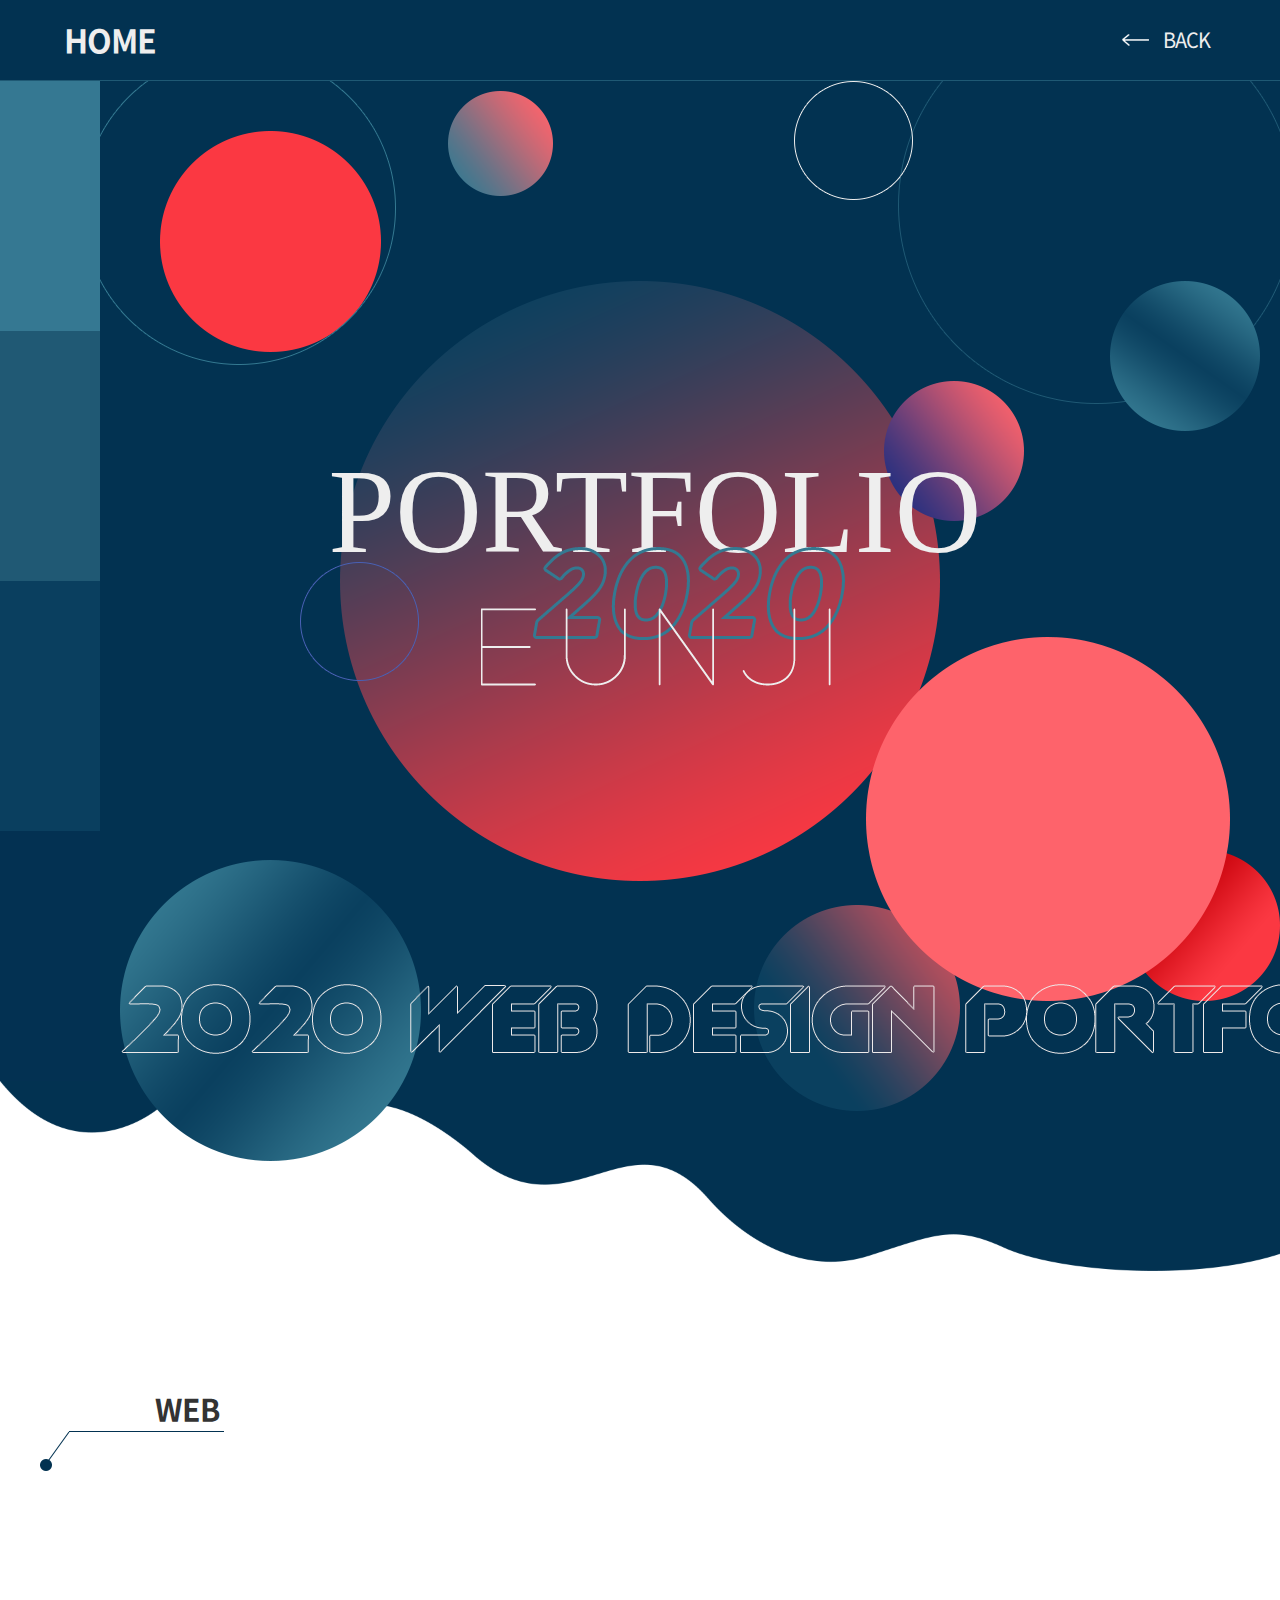
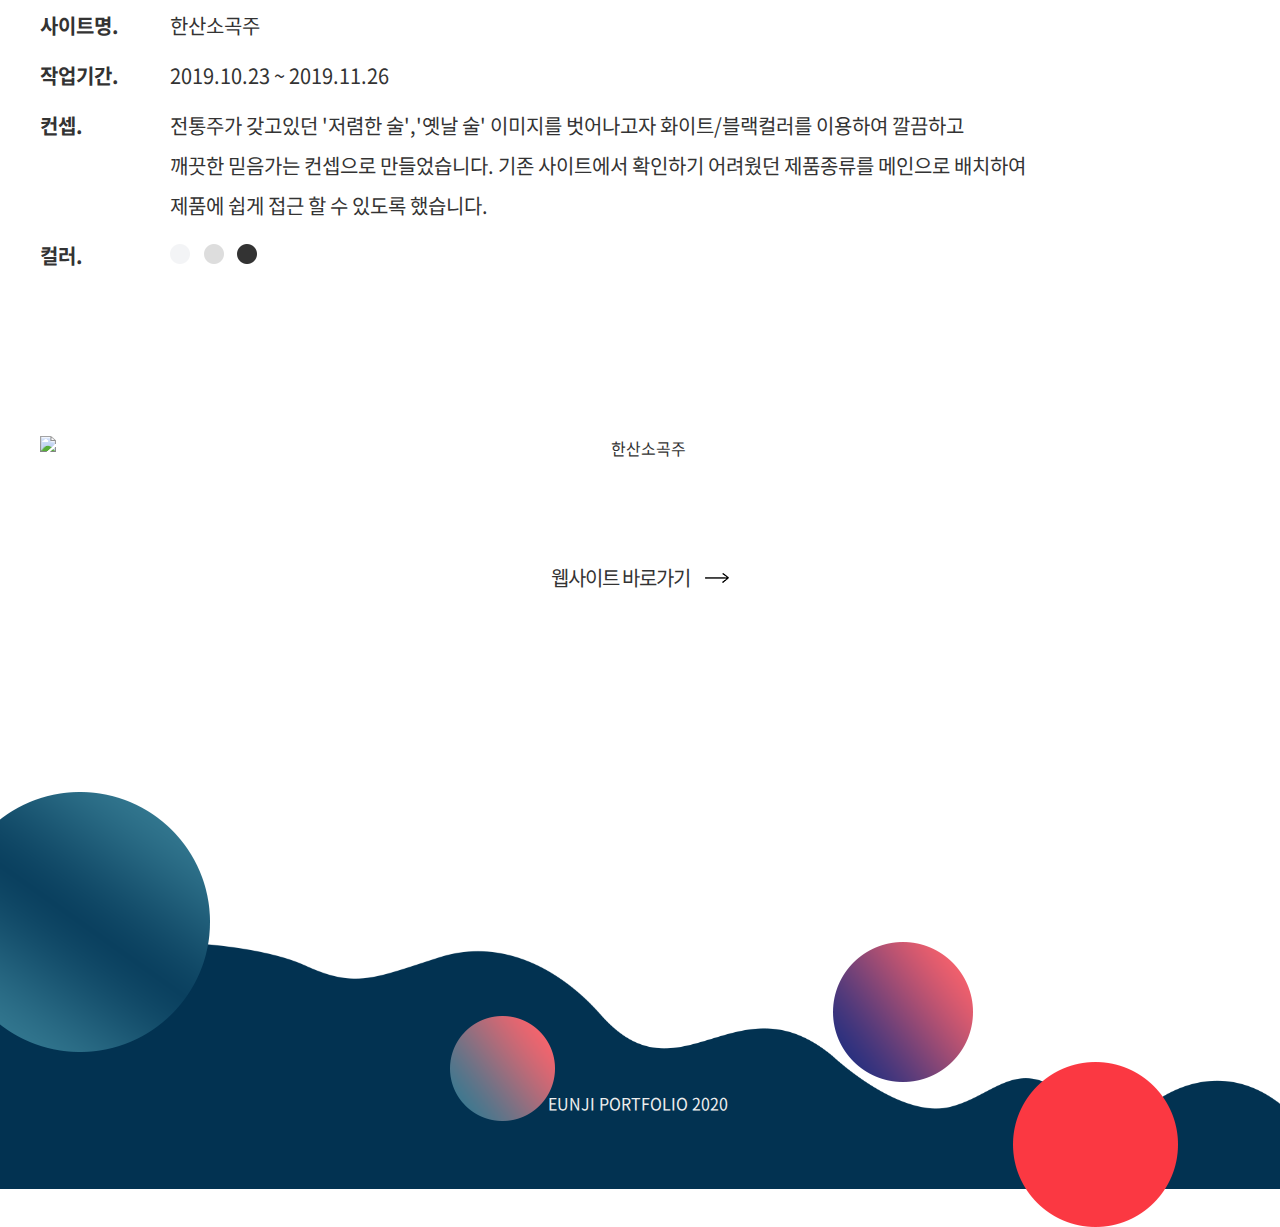
==== sub/works_hansan.html @ 60aaa033 "Add files via upload" ====
<!DOCTYPE html>
<html lang="ko">
    <head>
        <meta charset="utf-8">
        <title>portfolio</title>
        <link rel="stylesheet" type="text/css" href="../css/default.css">
        <link rel="stylesheet" type="text/css" href="../css/include.css">
		<link rel="stylesheet" type="text/css" href="../css/slick.css">
        <link rel="stylesheet" type="text/css" href="../css/sub_web.css">
		<link rel="stylesheet" type="text/css" href="../css/wickedcss.min.css">
        <link rel="stylesheet" type="text/css" href="../fonts/fonts.css">
		<script src="https://code.jquery.com/jquery-3.4.1.min.js" type="text/javascript"></script>
		<script src="../js/slick.min.js" type="text/javascript"></script>
		<script src="../js/mouse.js" type="text/javascript"></script>
    </head>
    <body>
		<!--전체시작-->
		<div id="wrap">
            <!--헤더-->
            <header id="header">
                <h1><a href="https://dmswl1779.github.io/portfolio/">HOME</a></h1>
                <ul class="gnb cf">
                    <li><a href="https://dmswl1779.github.io/portfolio/"><span><img src="../images/main/back.png"></span>BACK</a></li>
                </ul>
            </header>
            <!--헤더-->
			<!--main-->
			<div class="main">
				<!--메인왼쪽-->
				<ul class="mainLeft">
					<li class="left1"></li>
					<li class="left2"></li>
					<li class="left3"></li>
					<li class="left4"></li>
				</ul>
				<!--메인왼쪽-->
				<!--센터-->
				<div class="mainCenter">
					<img src="../images/main/main5_center.png" alt="센터">
				</div>
				<!--센터-->
				<!--메인백그라운드이미지_왼쪽-->
				<div class="mainBgImageL">
					<img src="../images/main/main1.png" alt="왼쪽위" class="main01 floater">
					<img src="../images/main/main1_1.png" alt="왼쪽위" class="main01_1">
					<img src="../images/main/main2.png" alt="왼쪽중간" class="main02 pulse slow">
					<img src="../images/main/main3.png" alt="왼쪽아래" class="main03 floater">
					<img src="../images/main/main4.png" alt="센터위" class="main04 pulse">
				</div>
				<!--메인백그라운드이미지_왼쪽-->
				
				<!--메인백그라운드이미지_오른쪽-->
				<div class="mainBgImageR">
					<img src="../images/main/main6.png" alt="센터아래오른쪽" class="main6 pulse">
					<img src="../images/main/main8_1.png" alt="오른쪽아래" class="main8_1">
					<img src="../images/main/main8.png" alt="오른쪽아래" class="main8 floater">
					<img src="../images/main/main7.png" alt="센터오른쪽" class="main7 spinner">
					<img src="../images/main/main9_1.png" alt="오른쪽위" class="main9_1">
					<img src="../images/main/main9_2.png" alt="오른쪽위" class="main9_2 pulse">
					<img src="../images/main/main9.png" alt="오른쪽위" class="main9 pulse">
				</div>
				<!--메인백그라운드이미지_오른쪽-->
				<!--mainText-->
				<div class="mainText">
					<p class="mainTit">PORTFOLIO</p>
					<p class="number"><img src="../images/main/mainText2.png"></p>
					<p class="name"><img src="../images/main/mainText3.png"></p>
				</div>
				<div class="mainTextBottom">
					<p class="under"><img src="../images/main/bottomText.png"></p>
				</div>
				<!--mainText-->
				
				<!--mainBottom-->
				<div class="mainBottom">
					<img src="../images/main/mainImageBottom.png">
				</div>
				<!--mainBottom-->
			</div>
			<!--main-->
			
            <!--container-->
            <div id="container">
                <!--works_web-->
                <div class="works inner">
                    <!--webTit-->
                    <div class="worksTit">
						<span class="Tit">WEB</span>
						<img src="../images/main/titImage.png" alt="타이틀">
                    </div>
                    <!--webTit-->
                    <!--webInfo-->
                    <dl class="webInfo">
                        <dt></dt>
                        <dd><span class="infoTit">사이트명.</span><span>한산소곡주</span></dd>
                        <dd><span class="infoTit">작업기간.</span><span>2019.10.23 ~ 2019.11.26</span></dd>
                        <dd><span class="infoTit">컨셉.</span><span>전통주가 갖고있던 '저렴한 술','옛날 술' 이미지를 벗어나고자 화이트/블랙컬러를 이용하여 깔끔하고<br>깨끗한 믿음가는 컨셉으로 만들었습니다. 기존 사이트에서 확인하기 어려웠던 제품종류를 메인으로 배치하여<br>제품에 쉽게 접근 할 수 있도록 했습니다.</span></dd>
                        <dd><span class="infoTit">컬러.</span><span><img src="../images/sub/hansanColor.png" alt="한산컬러"></span></dd>
                    </dl>
                    <!--webInfo-->
                    <!--webImage-->
                    <div class="webImage">
                        <img src="../images/sub/hasan.png" alt="한산소곡주">
                    </div>
                    <!--webImage-->
                    <!--webBtn-->
                    <div class="webBtn">
                        <a href="https://dmswl1779.github.io/hasan/"><span>웹사이트 바로가기</span><img src="../images/main/moreBtn.png"></a>
                    </div>
                    <!--webBtn-->
                </div>
                <!--works_web-->
            </div>
            <!--container-->
            
			<!--footer-->
			<footer id="footer">
				<img src="../images/main/fbackground.png" alt="푸터배경">
				<p>EUNJI PORTFOLIO 2020</p>
				<!--fImages-->
				<div class="fImages">
					<img src="../images/main/fImage1.png" alt="1번" class="fImage1 floater">
					<img src="../images/main/fImage2.png" alt="2번" class="fImage2 spinner">
					<img src="../images/main/fImage3.png" alt="3번" class="fImage3 floater">
					<img src="../images/main/fImage4.png" alt="4번" class="fImage4 pulse">
				</div>
				<!--fImages-->
			</footer>
			<!--footer-->
		</div>
		<!--전체끝-->
    </body>
</html>
---- css/default.css ----
@charset "utf-8";
body{
    font-family: 'NotoSans',sans-serif;
    color: #333;
}
body,h1,h2,h3,h4,h5,h6,p,dl,dd{
    margin: 0;
}
a{
    text-decoration: none;
    color:#333;
    letter-spacing: -1px;
}
ul{
    padding: 0;
    margin: 0;
    list-style: none;
}
.cf:after{
    content: "";
    display: block;
    clear: both;
}
.inner{
    margin: 0 auto;
    width: 1200px;
}
#wrap{
    width: 100%;
	height: 100%;
}
#container{
    width: 100%;
}

body, html {cursor: url(../mouse.cur), auto} 
a {cursor: url(../mouse2.cur), auto}

img, img a{
	outline: none !important;
	border: none !important;
}
---- css/include.css ----
@charset "utf-8";

/*헤더*/
#header{
    height: 80px;
    line-height: 80px;
    z-index: 200;
    position: relative;
    background: #023251;
    border-bottom: 1px solid #1f5974;
}
#header h1{
    padding-left: 5%;
}
#header a{color:#eee;}

.gnb{
    position: absolute;
    top: 0;
    right: 0;
    padding-right: 5%;
}
.gnb li{
    float: left;
    font-size: 20px;
    padding-left: 50px;
}
.gnb li a {
  padding: 0 .3em;
  background-image: linear-gradient(rgba(0,0,0,0) 50%, rgba(252,76,114,1) 50%);
  background-size: auto 200%;
  transition: .3s;
}
.gnb li a:hover {
  background-position: 0 100%;
  color: #fff;
}

/*메인*/
.main{
	height: 1000px;
	background: #023251;
	position: relative;
}

.mainLeft{
	width: 100px;
}
.mainLeft li{
	height: 250px;
}
.left1{
	background: #357892;
}
.left2{
	background: #205974;
}
.left3{
	background: #0A3F5F;
}
.left4{
	background: #033152;
}

.mainCenter img{
	position: absolute;
	bottom: 0;
	top: 0;
	right: 0;
	left: 0;
	margin: auto;
}

.mainBgImageL{}
.mainBgImageL .main01{
	position: absolute;
	top: 0;
	top: 5%;
	left: 160px;
}
.mainBgImageL .main01_1{
	position: absolute;
	top: 0;
	left: 100px;
}
.mainBgImageL .main02{
	position: absolute;
	bottom: 40%;
	left: 300px;
}
.mainBgImageL .main03{
	position: absolute;
	bottom: 0;
	bottom: -80px;
	left: 120px;
}
.mainBgImageL .main04{
	position: absolute;
	top: 0;
	left: 35%;
	top: 10px;
}

.mainBgImageR .main6{
	position: absolute;
	bottom: 0;
	bottom: -30px;
	right: 0;
	right: 25%;
}
.mainBgImageR .main8{
	position: absolute;
	bottom: 0;
	right: 0;
	right: 50px;
	bottom: 80px;
}
.mainBgImageR .main8_1{
	position: absolute;
	bottom: 0;
	right: 0;
	bottom: 80px;
}
.mainBgImageR .main7{
	position: absolute;
	right: 0;
	top: 0;
	top: 30%;
	right: 20%;
}
.mainBgImageR .main9{
	position: absolute;
	right: 0;
	top: 0;
	right: 20px;
	top: 20%;
}
.mainBgImageR .main9_1{
	position: absolute;
	right: 0;
	top: 0;
}
.mainBgImageR .main9_2{
	position: absolute;
	right: 0;
	top: 0;
	right: 367px;
}
.mainText{
	position: absolute;
	bottom:50%;
	width: 100%;
	color:#eee;
	text-align: center;
}
.mainTit{
	font-size: 120px;
	font-family: 'Geometos Rounded';
	padding-left: 30px;
}
.number{
	position: absolute;
	right: 34%;
	top: 75%;
}
.name{
	position: absolute;
	right: 35%;
	bottom:-80%;
}

.mainTextBottom{
	position: absolute;
	color:#eee;
	font-size: 80px;
	bottom: 0;
	left: 0;
	left: 120px;
}
.mainTextBottom p{}

.mainBottom{}
.mainBottom img{
	width: 100%;
}
.main01>.floater{
	animation-delay: 2s;
}
/*panel*/


/*footer*/
#footer{
	position: relative;
}
#footer>img{
	width: 100%;
	display: block;
}
#footer>p{
	position: absolute;
	bottom: 0;
	bottom:30%;
	right: 50%;
	margin-right: -88px;
	color:#eee;
}
.fImages{}
.fImages img{
}
.fImage1{
	position: absolute;
	bottom: 0;
	left: 0;
	left: -50px;
	top: 0;
	top: -150px;
}
.fImage2{
	position: absolute;
	bottom: 0;
	top: 30%;
	left: 0;
	left: 450px;
}
.fImage3{
	position: absolute;
	bottom: 0;
	right: 0;
	top: 0;
	right: 24%;
}
.fImage4{
	position: absolute;
	bottom: 0;
	right: 0;
	right: 8%;
	top: 0;
	top: 120px;
}
---- css/sub_web.css ----
@charset "utf-8";

#container{}
.works{
	padding-top: 350px;
	padding-bottom: 350px;
}
.worksTit{
	position: relative;
	padding-bottom: 120px;
	font-weight: bold;
}
.Tit{
	position: absolute;
	left: 0;
	left: 115px;
	top: 0;
	top:-45px;
    font-size: 30px;
}
.webInfo{
    line-height: 40px;
}
.webInfo dd{
    font-size: 20px;
    margin: 10px 0;
}
.infoTit{
    font-weight: bold;
    width: 120px;
    margin-right: 10px;
}
.webInfo span{
    display: inline-block;
    vertical-align: top;
}
.webImage{
    text-align: center;
    padding-top: 150px;
    padding-bottom: 100px;
}
.webImage img{
    display: block;
    width: 100%;
}
.webBtn{
    text-align: center;
    font-size: 20px;
}
.webBtn span{
    vertical-align: middle;
}
.webBtn img{
    padding-left: 15px;
    display: inline-block;
}
---- css/wickedcss.min.css ----
/*!
 * WickedCSS v1.0 (https://github.com/kristofferandreasen/wickedCSS)
 * Copyright 2015 Kristoffer Andreasen
 * MIT License
 */.barrelRoll,.fadeIn,.floater,.heartbeat,.pulse,.rollerLeft,.rollerRight,.rotateIn,.rotateInLeft,.rotateInRight,.rotation,.shake,.sideToSide,.slideDown,.slideLeft,.slideRight,.slideUp,.spinner,.wiggle,.zoomer,.zoomerOut{visibility:visible!important}.rotation{animation-name:rotation;-webkit-animation-name:rotation;animation-duration:4s;-webkit-animation-duration:4s;animation-timing-function:linear;-webkit-animation-timing-function:linear;animation-iteration-count:infinite}.rotation,.sideToSide{-webkit-animation-iteration-count:infinite}@-webkit-keyframes rotation{from{-webkit-transform:rotate(0) translateX(50%) rotate(0)}to{-webkit-transform:rotate(360deg) translateX(50%) rotate(-360deg)}}@keyframes rotation{from{transform:rotate(0) translateX(50%) rotate(0)}to{transform:rotate(360deg) translateX(50%) rotate(-360deg)}}.sideToSide{animation-name:sideToSide;-webkit-animation-name:sideToSide;animation-duration:3s;-webkit-animation-duration:3s;animation-timing-function:ease;-webkit-animation-timing-function:ease;animation-iteration-count:infinite}@-webkit-keyframes sideToSide{0%,100%{-webkit-transform:translate(100%,0)}50%{-webkit-transform:translate(-100%,0)}}@keyframes sideToSide{0%,100%{transform:translate(100%,0)}50%{transform:translate(-100%,0)}}.zoomer{animation-name:zoomer;-webkit-animation-name:zoomer;-webkit-animation-duration:1s;-webkit-animation-timing-function:cubic-bezier(.5,.2,.3,1);animation-iteration-count:1}.zoomer,.zoomerOut{-webkit-animation-iteration-count:1;animation-timing-function:cubic-bezier(.5,.2,.3,1);animation-duration:1s}@-webkit-keyframes zoomer{0%{-webkit-transform:scale(.3)}100%{-webkit-transform:scale(1)}}@keyframes zoomer{0%{transform:scale(.3)}100%{transform:scale(1)}}.zoomerOut{animation-name:zoomerOut;-webkit-animation-name:zoomerOut;-webkit-animation-duration:1s;-webkit-animation-timing-function:cubic-bezier(.5,.2,.3,1);animation-iteration-count:1;animation-fill-mode:forwards}.rollerRight,.zoomerOut{-webkit-animation-fill-mode:forwards}@-webkit-keyframes zoomerOut{0%{-webkit-transform:scale(1)}100%{-webkit-transform:scale(0)}}@keyframes zoomerOut{0%{transform:scale(1)}100%{transform:scale(0)}}.spinner{animation-name:spinner;-webkit-animation-name:spinner;-webkit-animation-duration:2s;-webkit-animation-timing-function:linear;-webkit-animation-iteration-count:infinite;animation-iteration-count:infinite}.pulse,.spinner{animation-timing-function:linear;animation-duration:2s}@-webkit-keyframes spinner{from{-webkit-transform:rotate(0)}to{-webkit-transform:rotate(360deg)}}@keyframes spinner{from{transform:rotate(0)}to{transform:rotate(360deg)}}.pulse{animation-name:pulse;-webkit-animation-name:pulse;-webkit-animation-duration:2s;-webkit-animation-timing-function:linear;animation-iteration-count:infinite;-webkit-animation-iteration-count:infinite}@keyframes pulse{0%,100%{transform:scale(.9);opacity:.9}50%{transform:scale(1);opacity:1}}@-webkit-keyframes pulse{0%,100%{-webkit-transform:scale(.95);opacity:.9}50%{-webkit-transform:scale(1);opacity:1}}.shake{animation-name:shake;-webkit-animation-name:shake;-webkit-animation-duration:.4s;-webkit-animation-timing-function:ease;-webkit-animation-iteration-count:1}.barrelRoll,.shake{animation-iteration-count:1;animation-timing-function:ease;animation-duration:.4s}@keyframes shake{0%,100%{transform:translateX(0)}16%,50%,83%{transform:translateX(-10px)}33%,66%{transform:translateX(10px)}}@-webkit-keyframes shake{0%,100%{-webkit-transform:translateX(0)}16%,50%,83%{-webkit-transform:translateX(-10px)}33%,66%{-webkit-transform:translateX(10px)}}.barrelRoll{animation-name:barrelRoll;-webkit-animation-name:barrelRoll;-webkit-animation-duration:.4s;-webkit-animation-timing-function:ease;-webkit-animation-iteration-count:1}@keyframes barrelRoll{from{transform:rotate(0)}to{transform:rotate(360deg)}}@-webkit-keyframes barrelRoll{from{-webkit-transform:rotate(0)}to{-webkit-transform:rotate(360deg)}}.floater{animation-name:floater;-webkit-animation-name:floater;animation-duration:1.5s;-webkit-animation-duration:1.5s;-webkit-animation-iteration-count:infinite}.floater,.wiggle{animation-iteration-count:infinite}@keyframes floater{0%,100%{transform:translateY(0)}50%{transform:translateY(8%)}}@-webkit-keyframes floater{0%,100%{-webkit-transform:translateY(0)}50%{-webkit-transform:translateY(8%)}}.wiggle{animation-name:wiggle;-webkit-animation-name:wiggle;animation-duration:2.5s;-webkit-animation-duration:2.5s;-webkit-animation-iteration-count:infinite}@keyframes wiggle{0%,100%{transform:rotate(-4deg)}50%{transform:rotate(4deg)}}@-webkit-keyframes wiggle{0%,100%{-webkit-transform:rotate(-4deg)}50%{-webkit-transform:rotate(4deg)}}.pound{animation-name:pound;-webkit-animation-name:pound;animation-duration:.5s;-webkit-animation-duration:.5s;-webkit-animation-timing-function:ease;-webkit-animation-iteration-count:infinite;visibility:visible!important}.heartbeat,.pound{animation-iteration-count:infinite;animation-timing-function:ease}@keyframes pound{to{transform:scale(1.2)}}@-webkit-keyframes pound{to{transform:scale(1.2)}}.heartbeat{animation-name:heartbeat;-webkit-animation-name:heartbeat;animation-duration:3s;-webkit-animation-duration:3s;-webkit-animation-timing-function:ease;-webkit-animation-iteration-count:infinite}@keyframes heartbeat{0%,100%{transform:scale(1)}10%{transform:scale(1.2)}20%{transform:scale(1.4)}}@-webkit-keyframes heartbeat{0%,100%{-webkit-transform:scale(1)}10%{-webkit-transform:scale(1.2)}20%{-webkit-transform:scale(1.4)}}.rollerRight{animation-name:rollerRight;-webkit-animation-name:rollerRight;animation-duration:2s;-webkit-animation-duration:2s;-webkit-animation-timing-function:ease;-webkit-animation-iteration-count:1;animation-fill-mode:forwards}.rollerLeft,.rollerRight{animation-iteration-count:1;animation-timing-function:ease}@keyframes rollerRight{0%{transform:translateX(-200px) rotate(0);opacity:0}100%{transform:translateX(0) rotate(2turn);opacity:1}}@-webkit-keyframes rollerRight{0%{-webkit-transform:translateX(-200px) rotate(0);opacity:0}100%{-webkit-transform:translateX(0) rotate(2turn);opacity:1}}.rollerLeft{animation-name:rollerLeft;-webkit-animation-name:rollerLeft;animation-duration:2s;-webkit-animation-duration:2s;-webkit-animation-timing-function:ease;-webkit-animation-iteration-count:1;animation-fill-mode:forwards}.fadeOut,.rollerLeft{-webkit-animation-fill-mode:forwards}@keyframes rollerLeft{0%{transform:translateX(200px) rotate(0);opacity:0}100%{transform:translateX(0) rotate(-2turn);opacity:1}}@-webkit-keyframes rollerLeft{0%{-webkit-transform:translateX(200px) rotate(0);opacity:0}100%{-webkit-transform:translateX(0) rotate(-2turn);opacity:1}}.slideDown{animation-name:slideDown;-webkit-animation-name:slideDown;-webkit-animation-duration:1s;-webkit-animation-timing-function:ease}.slideDown,.slideUp{animation-timing-function:ease;animation-duration:1s}@keyframes slideDown{0%{transform:translateY(-100%);opacity:0}100%{transform:translateY(0);opacity:1}}@-webkit-keyframes slideDown{0%{-webkit-transform:translateY(-100%);opacity:0}100%{-webkit-transform:translateY(0);opacity:1}}.slideUp{animation-name:slideUp;-webkit-animation-name:slideUp;-webkit-animation-duration:1s;-webkit-animation-timing-function:ease}@keyframes slideUp{0%{transform:translateY(100%);opacity:0}100%{transform:translateY(0);opacity:1}}@-webkit-keyframes slideUp{0%{-webkit-transform:translateY(100%);opacity:0}100%{-webkit-transform:translateY(0);opacity:1}}.slideLeft{animation-name:slideLeft;-webkit-animation-name:slideLeft;animation-duration:1s;-webkit-animation-duration:1s;-webkit-animation-timing-function:ease}.slideLeft,.slideRight{animation-timing-function:ease}@keyframes slideLeft{0%{transform:translateX(150%);opacity:0}100%{transform:translateX(0);opacity:1}}@-webkit-keyframes slideLeft{0%{-webkit-transform:translateX(150%);opacity:0}100%{-webkit-transform:translateX(0);opacity:1}}.slideRight{animation-name:slideRight;-webkit-animation-name:slideRight;animation-duration:1s;-webkit-animation-duration:1s;-webkit-animation-timing-function:ease}@keyframes slideRight{0%{transform:translateX(-150%);opacity:0}100%{transform:translateX(0);opacity:1}}@-webkit-keyframes slideRight{0%{-webkit-transform:translateX(-150%);opacity:0}100%{-webkit-transform:translateX(0);opacity:1}}.fadeIn{animation-name:fadeIn;-webkit-animation-name:fadeIn;-webkit-animation-duration:2s;-webkit-animation-timing-function:ease}.fadeIn,.fadeOut{animation-timing-function:ease;animation-duration:2s}@keyframes fadeIn{0%{opacity:0}100%{opacity:1}}@-webkit-keyframes fadeIn{0%{opacity:0}100%{opacity:1}}.fadeOut{animation-name:fadeOut;-webkit-animation-name:fadeOut;-webkit-animation-duration:2s;-webkit-animation-timing-function:ease;animation-fill-mode:forwards}@keyframes fadeOut{0%{opacity:1}100%{opacity:0}}@-webkit-keyframes fadeOut{0%{opacity:1}100%{opacity:0}}.rotateInRight{animation-name:rotateInRight;-webkit-animation-name:rotateInRight;animation-duration:3s;-webkit-animation-duration:3s;-webkit-animation-timing-function:ease-in-out;-webkit-animation-iteration-count:1;animation-iteration-count:1}.rotateInLeft,.rotateInRight{animation-timing-function:ease-in-out}@-webkit-keyframes rotateInRight{from{-webkit-transform:rotate(0) translateX(100%) rotate(0)}to{-webkit-transform:rotate(360deg) translateX(0) rotate(-360deg)}}@keyframes rotateInRight{from{transform:rotate(0) translateX(100%) rotate(0)}to{transform:rotate(360deg) translateX(0) rotate(-360deg)}}.rotateInLeft{animation-name:rotateInLeft;-webkit-animation-name:rotateInLeft;animation-duration:3s;-webkit-animation-duration:3s;-webkit-animation-timing-function:ease-in-out;animation-iteration-count:1}.rotateIn,.rotateInLeft{-webkit-animation-iteration-count:1}@-webkit-keyframes rotateInLeft{from{-webkit-transform:rotate(0) translateX(-100%) rotate(0)}to{-webkit-transform:rotate(360deg) translateX(0) rotate(-360deg)}}@keyframes rotateInLeft{from{transform:rotate(0) translateX(-100%) rotate(0)}to{transform:rotate(360deg) translateX(0) rotate(-360deg)}}.rotateIn{animation-name:rotateIn;-webkit-animation-name:rotateIn;animation-duration:3s;-webkit-animation-duration:3s;animation-timing-function:ease;-webkit-animation-timing-function:ease;animation-iteration-count:1;-webkit-transform-origin:center;transform-origin:center}@-webkit-keyframes rotateIn{0%{-webkit-transform:rotate3d(0,0,1,-720deg);transform:rotate3d(0,0,1,-720deg);opacity:0}100%{-webkit-transform-origin:center;transform-origin:center;-webkit-transform:none;transform:none;opacity:1}}@keyframes rotateIn{0%{-webkit-transform:rotate3d(0,0,1,-720deg);transform:rotate3d(0,0,1,-720deg);opacity:0}100%{-webkit-transform:none;transform:none;opacity:1}}.bounceIn{-webkit-animation-name:bounceIn;animation-name:bounceIn;-webkit-animation-duration:.8s;animation-duration:.8s;-webkit-animation-timing-function:cubic-bezier(.215,.61,.355,1);animation-timing-function:cubic-bezier(.215,.61,.355,1)}@-webkit-keyframes bounceIn{0%{opacity:0;-webkit-transform:scale3d(.3,.3,.3);transform:scale3d(.3,.3,.3)}20%{-webkit-transform:scale3d(1.1,1.1,1.1);transform:scale3d(1.1,1.1,1.1)}40%{-webkit-transform:scale3d(.9,.9,.9);transform:scale3d(.9,.9,.9)}60%{opacity:1;-webkit-transform:scale3d(1.03,1.03,1.03);transform:scale3d(1.03,1.03,1.03)}80%{-webkit-transform:scale3d(.97,.97,.97);transform:scale3d(.97,.97,.97)}100%{opacity:1;-webkit-transform:scale3d(1,1,1);transform:scale3d(1,1,1)}}@keyframes bounceIn{0%{opacity:0;-webkit-transform:scale3d(.3,.3,.3);transform:scale3d(.3,.3,.3)}20%{-webkit-transform:scale3d(1.1,1.1,1.1);transform:scale3d(1.1,1.1,1.1)}40%{-webkit-transform:scale3d(.9,.9,.9);transform:scale3d(.9,.9,.9)}60%{opacity:1;-webkit-transform:scale3d(1.03,1.03,1.03);transform:scale3d(1.03,1.03,1.03)}80%{-webkit-transform:scale3d(.97,.97,.97);transform:scale3d(.97,.97,.97)}100%{opacity:1;-webkit-transform:scale3d(1,1,1);transform:scale3d(1,1,1)}}
---- fonts/fonts.css ----
@font-face {
    font-family: 'NotoSans';
    font-style: normal;
    font-weight: 100;
    src: local('NotoSans'),
        url('NotoSans-Thin.woff2') format('woff2'), 
        url('NotoSans-Thin.woff') format('woff'),
        url('NotoSans-Thin.ttf') format('truetype'),
        url('NotoSans-Thin.otf') format('opentype'),
        url('NotoSans-Thin.eot') format('embedded-opentype');
}

@font-face {
    font-family: 'NotoSans';
    font-style: normal;
    font-weight: 400;
    src: local('NotoSans'),
        url('NotoSans-Regular.woff2') format('woff2'), 
        url('NotoSans-Regular.woff') format('woff'),
        url('NotoSans-Regular.ttf') format('truetype'),
        url('NotoSans-Regular.otf') format('opentype'),
        url('NotoSans-Regular.eot') format('embedded-opentype');
}

@font-face {
    font-family: 'NotoSans';
    font-style: normal;
    font-weight: 700;
    src: local('NotoSans'),
        url('NotoSans-Bold.woff2') format('woff2'), 
        url('NotoSans-Bold.woff') format('woff'),
        url('NotoSans-Bold.ttf') format('truetype'),
        url('NotoSans-Bold.otf') format('opentype'),
        url('NotoSans-Bold.eot') format('embedded-opentype');
}

@font-face {
    font-family: 'NotoSans';
    font-style: normal;
    font-weight: 900;
    src: local('NotoSans'),
        url('NotoSans-Black.woff2') format('woff2'), 
        url('NotoSans-Black.woff') format('woff'),
        url('NotoSans-Black.ttf') format('truetype'),
        url('NotoSans-Black.otf') format('opentype'),
        url('NotoSans-Black.eot') format('embedded-opentype');
}
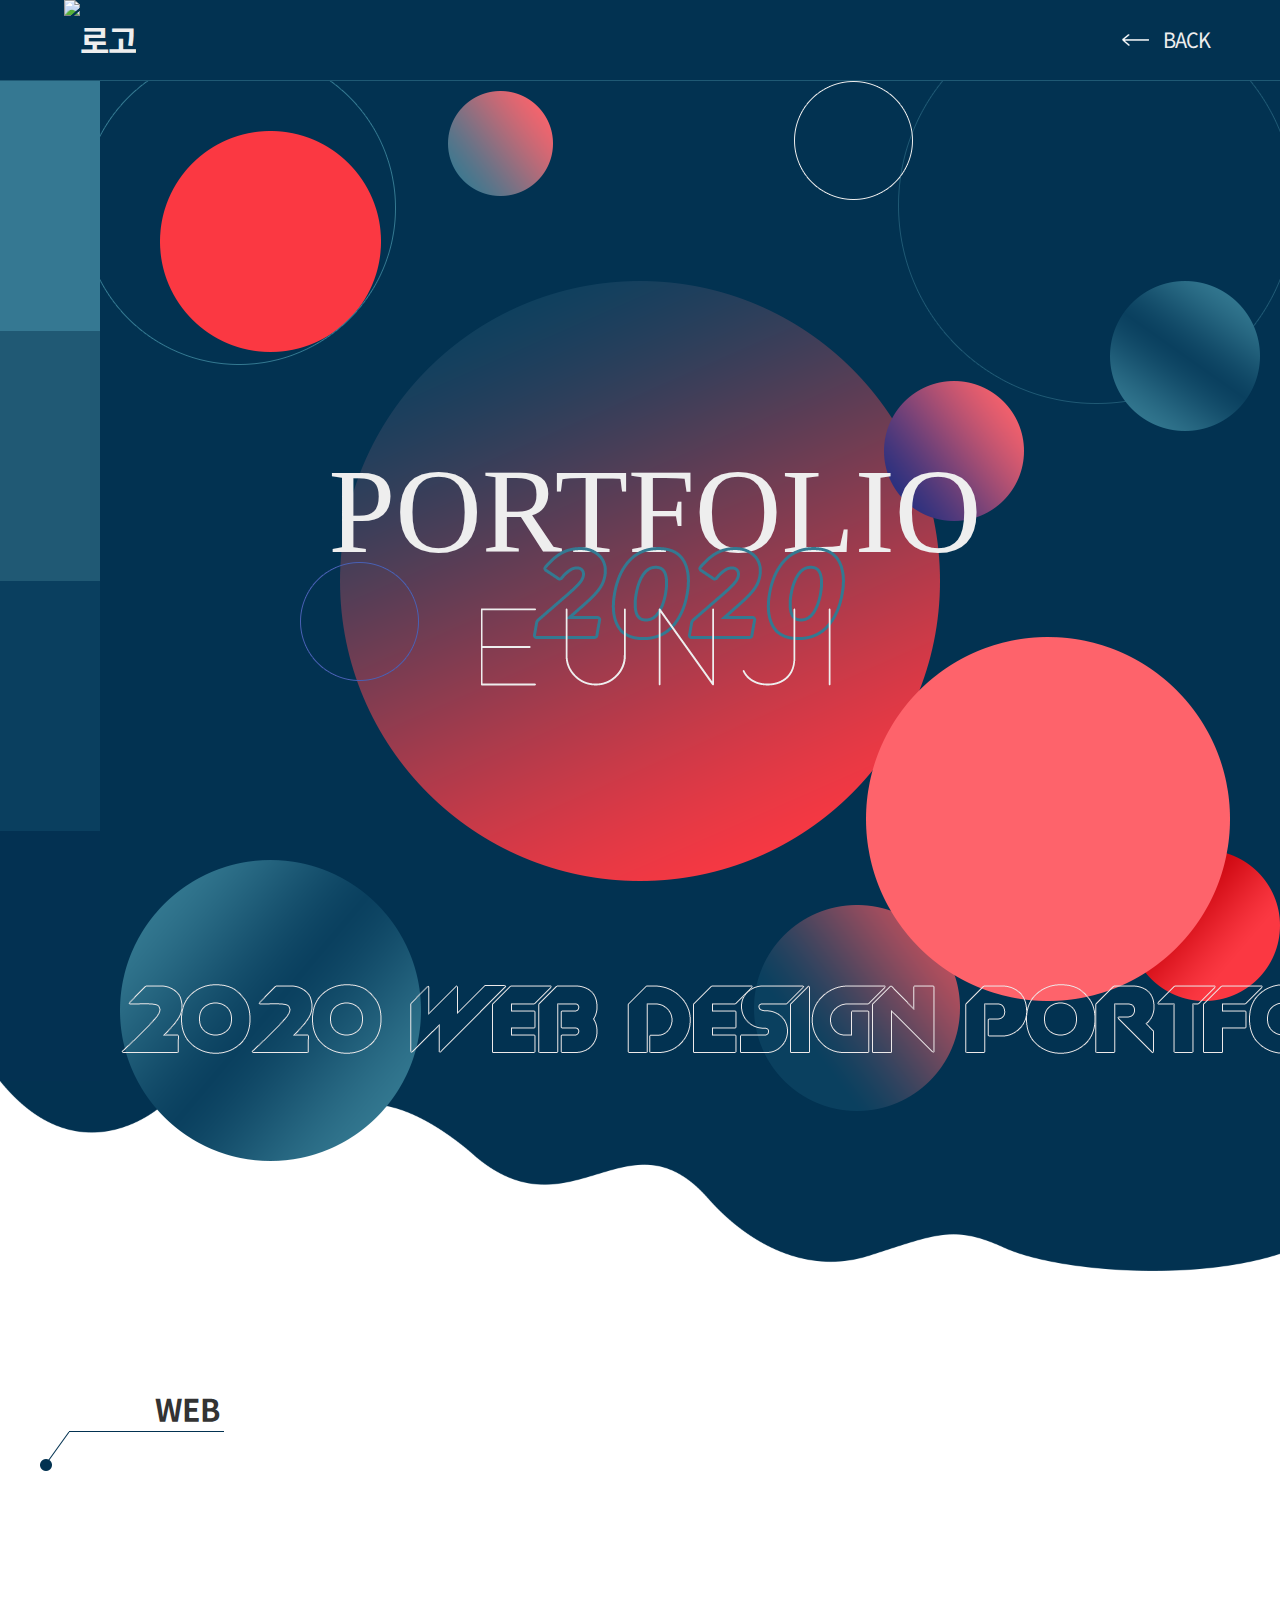
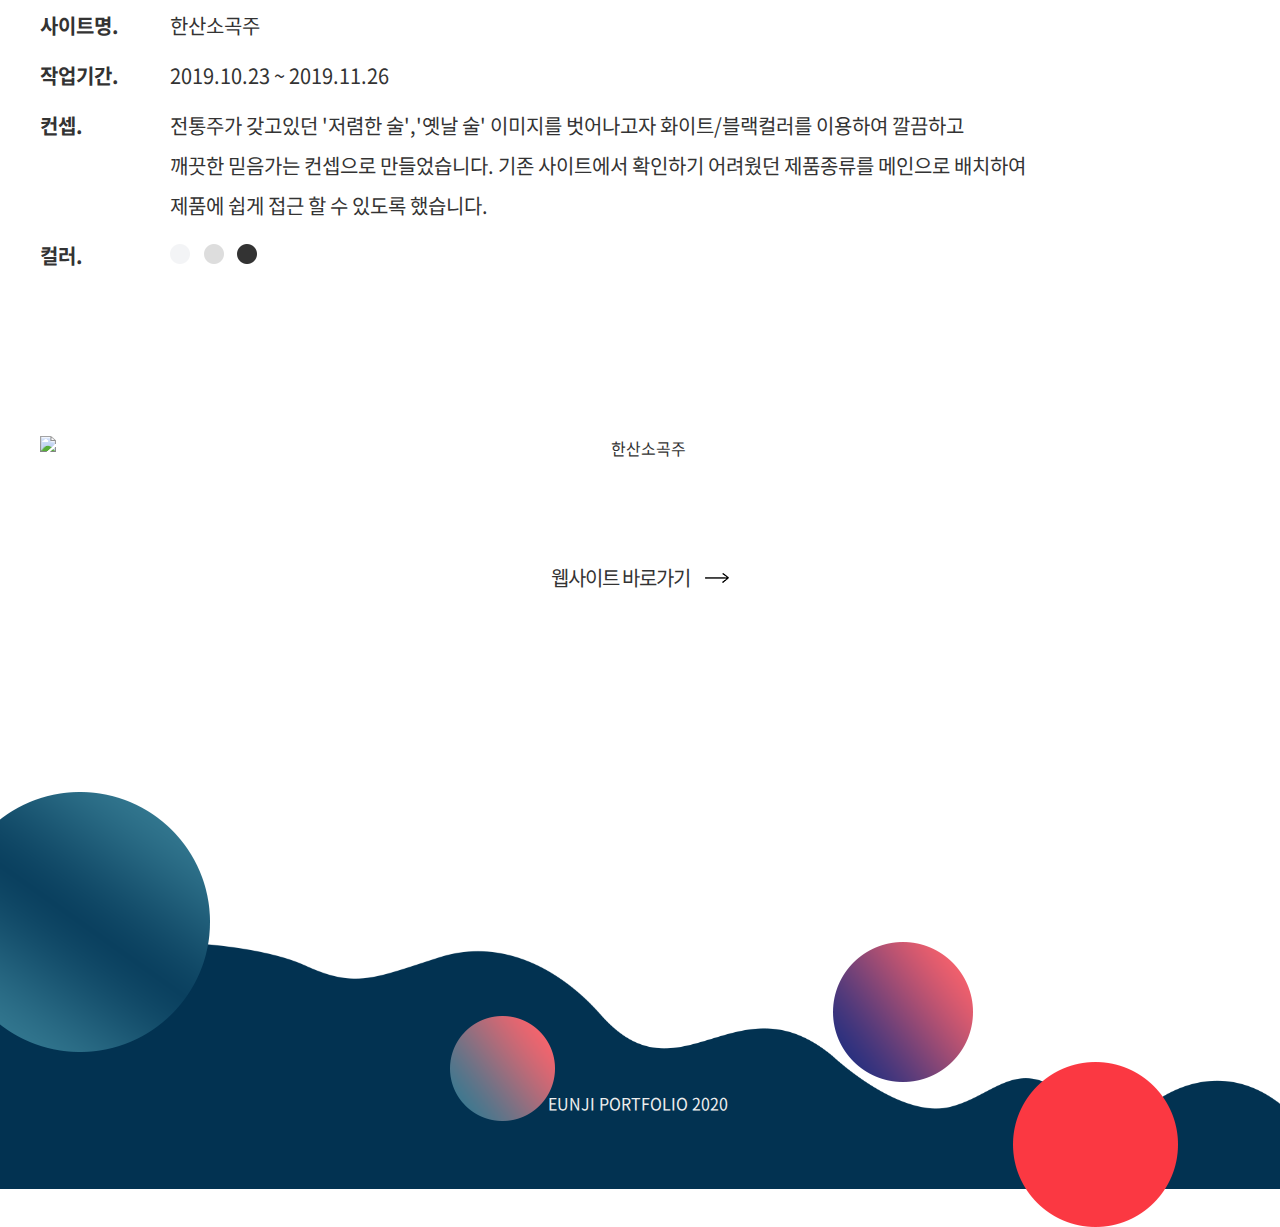
==== commit 845414f2: "Add files via upload" ====
--- a/sub/works_hansan.html
+++ b/sub/works_hansan.html
@@ -18,7 +18,7 @@
 		<div id="wrap">
             <!--헤더-->
             <header id="header">
-                <h1><a href="https://dmswl1779.github.io/portfolio/">HOME</a></h1>
+                <h1><a href="https://dmswl1779.github.io/portfolio/"><img src="../images/main/logo.png" alt="로고"></a></h1>
                 <ul class="gnb cf">
                     <li><a href="https://dmswl1779.github.io/portfolio/"><span><img src="../images/main/back.png"></span>BACK</a></li>
                 </ul>
